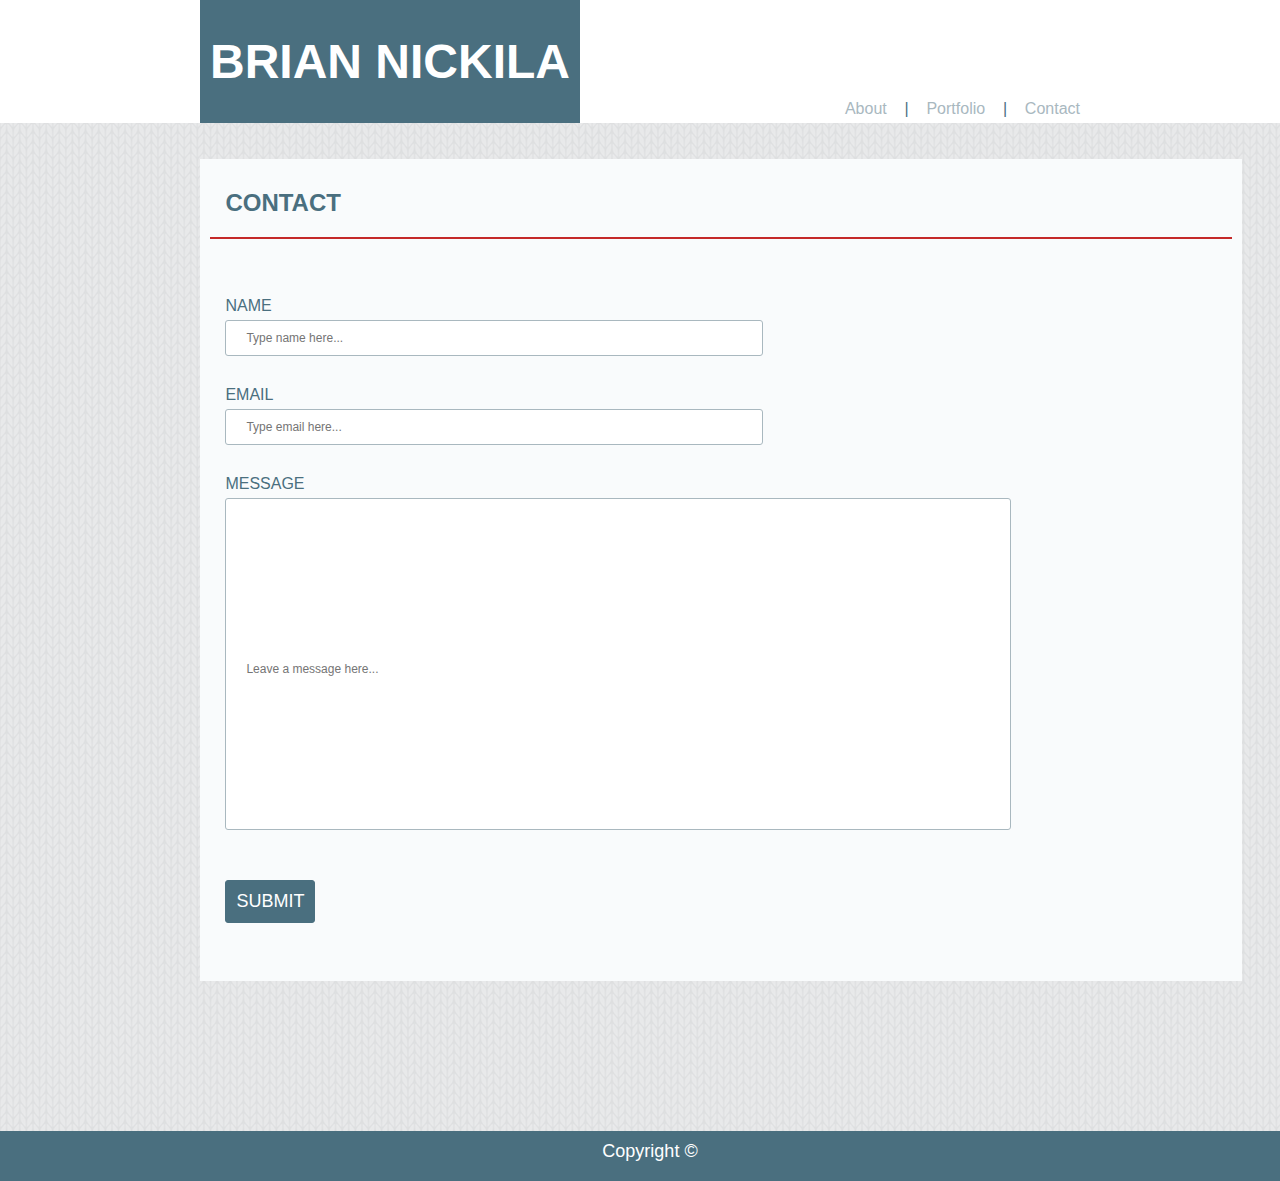
==== contact.html @ 96457a5b "First upload of portfolio website homework 1" ====
<!DOCTYPE html>
<html>
<head>
    <meta charset="utf-8"/>
    <title>CONTACT</title>
    <link rel="stylesheet" type="text/css" media="screen" href="assets/css/style.css"/>
</head>
<body>
   
    
    
    
    
    <header id="name">
        <h1>BRIAN NICKILA</h1>

    </header>
    <nav id="links">
        <a href="index.html">About &nbsp</a>&nbsp |  &nbsp<a href="portfolio.html">&nbsp Portfolio &nbsp</a>&nbsp | &nbsp<a id="right" href="contact.html">&nbsp Contact</a>
            
    </nav>
        
    
    <div class="boxAtTop">
        
        

    </div>
    <br>
    <br>
    <div id="mainStuff">
        <section class="picBio">     
        
        
            <h2>CONTACT</h2>
            
        
            <hr>
            <br>
            <br>
        
            <form action="/action_page.php">
                NAME<br>
                <input type="text" name="name" placeholder="Type name here...">
                <br>
                EMAIL<br>
                <input type="text" name="email" placeholder="Type email here...">
                <br>
                MESSAGE<br>
                <input type="message" name="message" placeholder="Leave a message here...">
                <br>
                <input type="submit" value="SUBMIT">

            </form>
        

    
            <br>
         
   
        </section>
    </div>
    <footer>
        Copyright ©
    </footer>

</body>
</html>
---- assets/css/style.css ----
body {
    font-family: Arial, Helvetica, sans-serif;
    background-image: url(../images/knitting250px.png);
    margin: 0 auto;
    color: #4A6F7F;
    
    
}
hr {
    display: block;
    height: 1px;
    border: 0;
    border-top: 2px solid rgb(196, 41, 41);
    margin: 1em 0;
    padding: 0; 
}

#name {
    float: left;
    margin-left: 200px;
    background-color: #4A6F7F;
    padding: 2px 10px 2px 10px;
    color: white;
    font-size: 24px;

}

a {
    color: #A9B8BF;
    text-decoration: none;
    
}
a:hover {
    color: #95DEFF;
}

#links {
    padding-top: 100px;
    height: 23px;
    width: 100%;
    text-align: right;
    bottom: 10px;
    background-color: white;
    
}
image {
    height: 200px;
    width: 200px;
}
#right {
    
    margin-right: 200px;
}
img {
    float: left;
    margin: 12px 15px 15px 15px;
    width: 300;
    
    border: 3px solid rgb(205, 216, 221);
    border-radius: 3px;
}
.picBio {
    
    background-color: rgb(249, 251, 252);
    padding-right: 1%;
    padding-left: 1%;
    padding-top: 1%;
    margin-bottom: 150px;

    
}

#mainStuff {
    
    min-width: 1042px;
    margin-left: 200px;
    margin-right: 200px;

}






p {
    padding-left: 20px;
    padding-right: 20px;
    text-align: justify;
    font-size: 18px;
}

.pp {
    padding-bottom: 40px;
}
.ppp {
    
    padding-top: 10px;
}

h2 {
    padding-left: 15px;
    color: #4A6F7F;
    
}


.container {
    border-radius: 5px;
   

    padding: 20px;
    margin-left: 200px;
    margin-right: 200px;
}


footer {
    
    height: 30px;
    width: 100%;
    background-color: #4A6F7F; 
    float: left;  
    bottom: 0;
    padding: 0;
    color: white;
    text-align: center;
    padding: 10px;
    font-size: 18px;


}
form {
    margin: 5px 15px 30px;
    
}




input[type=text], select {
    width: 50%;
    margin: 5px 15px 30px 0;
    padding: 10px 20px;
    font-size: 12px;
    color: #4A6F7F;
    outline: none;
    border: solid 1px #A9B8BF;
    border-radius: 3px;

}
input[type=submit] {
    
    margin-top: 20px;
    margin-bottom: 10px;
    color: white;
    outline: none;
    background-color: #4A6F7F;
    border: solid 1px #4A6F7F;
    padding: 10px;
    border-radius: 3px;
    font-size: 18px;
    
    


}
input[type=submit]:hover {
    background-color: rgb(46, 77, 90);
    border-color: rgb(46, 77, 90);
    


}

input[type=message] {
    width: 75%;
    height: 300px;
    font-size: 12px;
    color: #4A6F7F;
    margin: 5px 15px 30px 0;
    padding: 10px 20px;
    outline: none;
    border: solid 1px #A9B8BF;
    border-radius: 3px;
    
}
input[name=message] {
    padding-top: 20px;
}


.gallery {
    float: left;

}
.gallery img {
    
    width: 300px;
    

}
.description {
    padding: 20px;
}
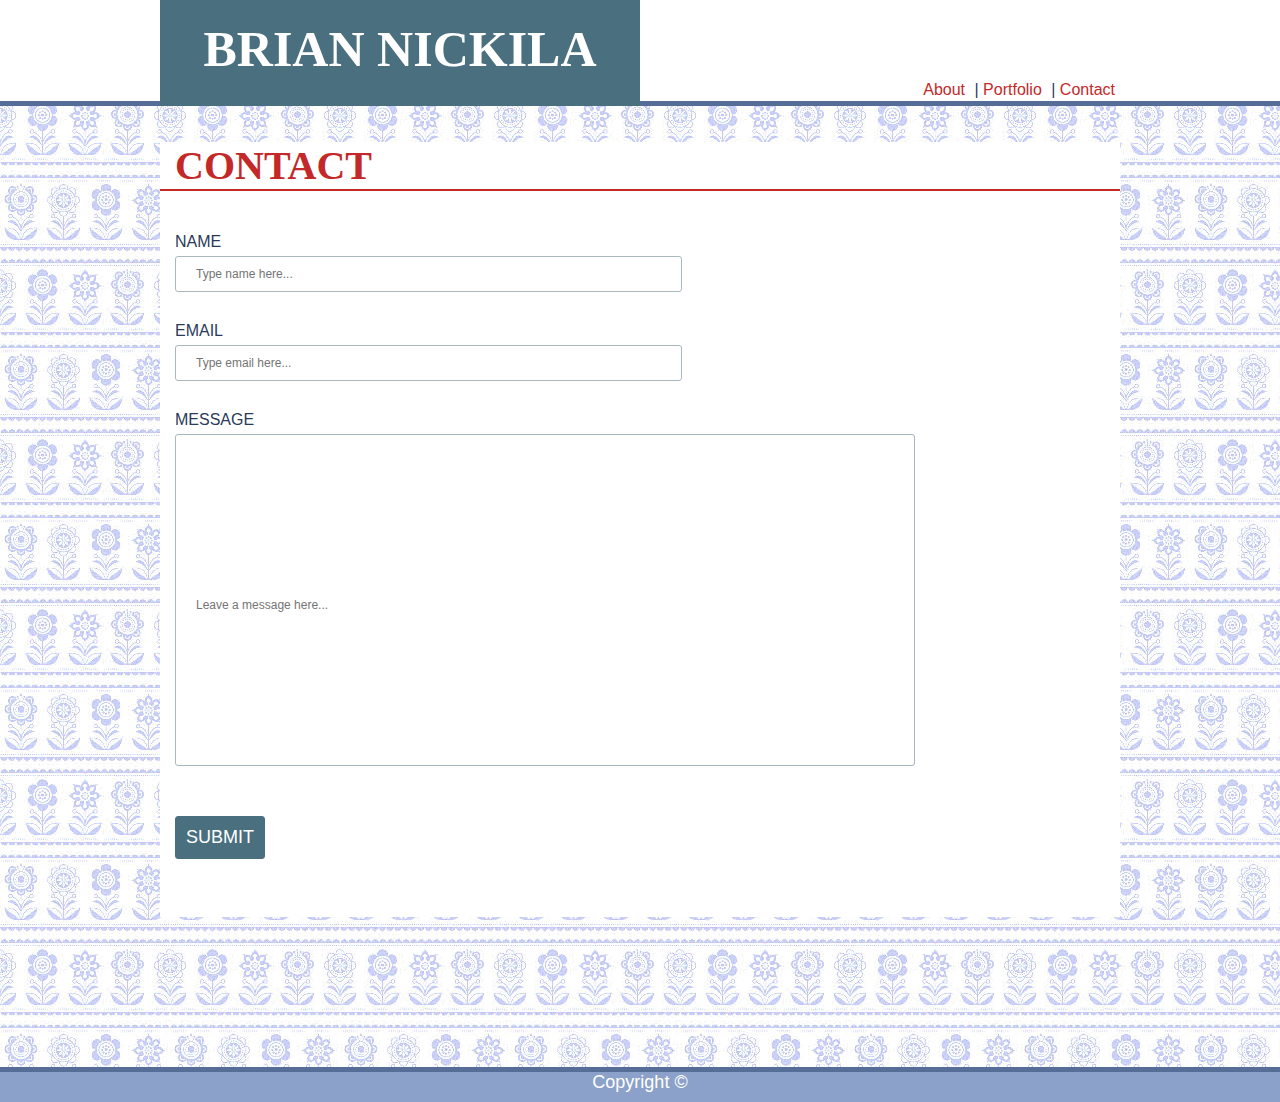
==== commit eb5ea666: "full website html and css" ====
--- a/contact.html
+++ b/contact.html
@@ -11,21 +11,23 @@
     
     
     
-    <header id="name">
-        <h1>BRIAN NICKILA</h1>
-
-    </header>
-    <nav id="links">
-        <a href="index.html">About &nbsp</a>&nbsp |  &nbsp<a href="portfolio.html">&nbsp Portfolio &nbsp</a>&nbsp | &nbsp<a id="right" href="contact.html">&nbsp Contact</a>
-            
-    </nav>
-        
+        <section class="whiteBgrd">
     
-    <div class="boxAtTop">
-        
-        
-
-    </div>
+                <header class="name1">
+                    <h1>BRIAN NICKILA</h1>
+                </header>
+                
+                <nav class="pages">
+                   <div>
+                    <a href="index.html">About </a> | <a href="portfolio.html"> Portfolio </a> | <a href="contact.html"> Contact</a>
+                    </div>
+                </nav>
+                
+                </section>
+                <div class="boxAtTop">
+                </div>
+                <div class="footLine">
+                </div>
     <br>
     <br>
     <div id="mainStuff">
@@ -60,6 +62,8 @@
    
         </section>
     </div>
+    <div class="footLine">
+    </div>
     <footer>
         Copyright ©
     </footer>
--- a/assets/css/style.css
+++ b/assets/css/style.css
@@ -1,8 +1,53 @@
+
+
+.whiteBgrd {
+    
+    margin: auto;
+    width: 960px;
+
+
+}
+h1 {
+    margin-top: 20px;
+    font-size: 50px;
+}
+
+.name1 {
+    background-color: #4A6F7F;
+    color: white;
+    text-align: center;
+    padding-top: 0;
+    padding-bottom: 5px;
+    float: left;
+    width: 480px;
+    margin: auto;
+    height: 101px;
+    font-family: Georgia, 'Times New Roman', Times, serif;
+}
+
+.pages {
+    text-align: right;
+    vertical-align: bottom;
+    background-color: white;
+    width: 480px;
+    margin: auto;
+    float: left;
+    height: 101px;
+    line-height: 180px;
+
+}
+
+.boxAtTop {
+    padding-top: 78px;
+    height: 23px;
+    background-color: white;
+}
+
 body {
     font-family: Arial, Helvetica, sans-serif;
-    background-image: url(../images/knitting250px.png);
+    background-image: url(../images/images.jpeg);
     margin: 0 auto;
-    color: #4A6F7F;
+    color: #2B3A5A;
     
     
 }
@@ -11,76 +56,63 @@
     height: 1px;
     border: 0;
     border-top: 2px solid rgb(196, 41, 41);
-    margin: 1em 0;
-    padding: 0; 
-}
-
-#name {
-    float: left;
-    margin-left: 200px;
-    background-color: #4A6F7F;
-    padding: 2px 10px 2px 10px;
-    color: white;
-    font-size: 24px;
-
-}
+    margin: 0;
+     
+}
+
 
 a {
-    color: #A9B8BF;
+    color: rgb(196, 41, 41);
     text-decoration: none;
+    padding-right: 5px;
     
 }
 a:hover {
-    color: #95DEFF;
+    color: rgb(231, 77, 77);
 }
 
 #links {
-    padding-top: 100px;
+    padding-top: 78px;
     height: 23px;
-    width: 100%;
     text-align: right;
     bottom: 10px;
     background-color: white;
-    
-}
-image {
-    height: 200px;
-    width: 200px;
-}
-#right {
-    
-    margin-right: 200px;
-}
-img {
-    float: left;
-    margin: 12px 15px 15px 15px;
-    width: 300;
-    
-    border: 3px solid rgb(205, 216, 221);
-    border-radius: 3px;
-}
+    padding-right: 20px;
+    
+}
+
+
+
+.photo {
+    float: left;
+}
+
 .picBio {
     
-    background-color: rgb(249, 251, 252);
-    padding-right: 1%;
-    padding-left: 1%;
-    padding-top: 1%;
+    background-color: white;
     margin-bottom: 150px;
 
     
 }
 
+.footLine {
+    width: 100%;
+    background-color: rgb(86, 109, 151);
+    height: 5px; 
+}
+
+.footLine1 {
+    width: 100%;
+    background-color: rgb(139, 161, 201);
+    height: 3px; 
+}
+
 #mainStuff {
     
-    min-width: 1042px;
-    margin-left: 200px;
-    margin-right: 200px;
-
-}
-
-
-
-
+    width: 960px;
+    margin: auto;
+
+}
 
 
 p {
@@ -95,12 +127,15 @@
 }
 .ppp {
     
-    padding-top: 10px;
+    padding-top: 0;
 }
 
 h2 {
+    font-family: Georgia, 'Times New Roman', Times, serif;
     padding-left: 15px;
-    color: #4A6F7F;
+    color: rgb(196, 41, 41);
+    font-size: 40px;
+    margin: 0 auto;
     
 }
 
@@ -119,13 +154,13 @@
     
     height: 30px;
     width: 100%;
-    background-color: #4A6F7F; 
-    float: left;  
+    background-color: rgb(139, 161, 201); 
+    /*float: left;  */
     bottom: 0;
-    padding: 0;
+    /*padding: 0;*/
     color: white;
     text-align: center;
-    padding: 10px;
+    /*padding: 10px;*/
     font-size: 18px;
 
 
@@ -190,16 +225,63 @@
 }
 
 
-.gallery {
-    float: left;
-
-}
-.gallery img {
-    
+div.gallery {
+    position: relative;
+    
+
+}
+.description {
+    padding: 2px;
+    position: absolute;
+    bottom: 80px;
+    margin: 0 auto;
+    text-align: center;
+    background-color: rgba(74, 111, 127, .5);
+    color: white;
+    width: 271px;
+    margin: 21px;
+}
+.column img {
+    width: 270px;
+    margin: 20px;
+    border: 3px solid rgb(205, 216, 221);
+    border-radius: 3px;
+}
+.column {
+    position: relative;
+    float: left;
+    width: 33.33%;
+}
+
+.row::after {
+    content: "";
+    clear: both;
+    display: table;
+}
+
+#centerText a {
+    color: rgb(196, 41, 41);
+    font-size: 18px;
+    font-weight: bold;
+   
+}
+
+#centerText a:hover {
+    color: rgb(231, 77, 77);
+}
+
+#centerText {
+    text-align: right;
+    margin-right: 60px;
+}
+img {
     width: 300px;
-    
-
-}
-.description {
-    padding: 20px;
+    margin: 16px 10px 0 20px;
+    border: solid 3px #A9B8BF;
+}
+
+
+.row {
+    width: 960px;
+    margin: 0;
 }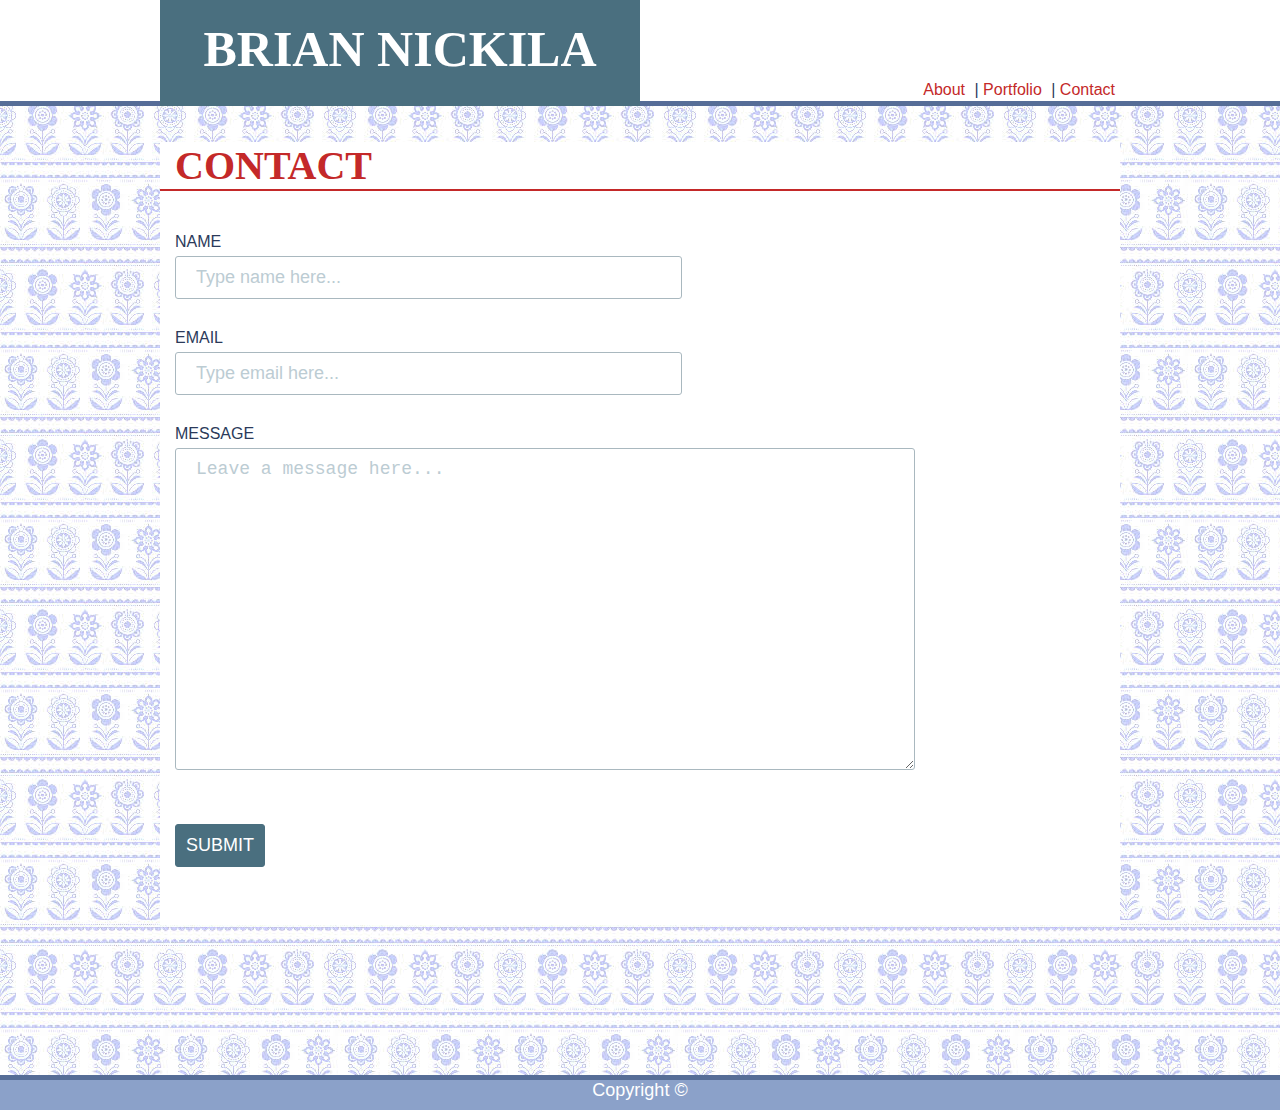
==== commit 1d9a943f: "fixed message field vertical allignment of text" ====
--- a/contact.html
+++ b/contact.html
@@ -11,23 +11,23 @@
     
     
     
-        <section class="whiteBgrd">
+   <section class="whiteBgrd">
     
-                <header class="name1">
-                    <h1>BRIAN NICKILA</h1>
-                </header>
-                
-                <nav class="pages">
-                   <div>
-                    <a href="index.html">About </a> | <a href="portfolio.html"> Portfolio </a> | <a href="contact.html"> Contact</a>
-                    </div>
-                </nav>
-                
-                </section>
-                <div class="boxAtTop">
-                </div>
-                <div class="footLine">
-                </div>
+    <header class="name1">
+        <h1>BRIAN NICKILA</h1>
+    </header>
+    
+    <nav class="pages">
+       <div>
+        <a href="index.html">About </a> | <a href="portfolio.html"> Portfolio </a> | <a href="contact.html"> Contact</a>
+        </div>
+    </nav>
+    
+    </section>
+    <div class="boxAtTop">
+    </div>
+    <div class="footLine">
+    </div>
     <br>
     <br>
     <div id="mainStuff">
@@ -48,8 +48,9 @@
                 EMAIL<br>
                 <input type="text" name="email" placeholder="Type email here...">
                 <br>
-                MESSAGE<br>
-                <input type="message" name="message" placeholder="Leave a message here...">
+                MESSAGE
+                <br>
+                <textarea placeholder="Leave a message here..."></textarea>
                 <br>
                 <input type="submit" value="SUBMIT">
 
--- a/assets/css/style.css
+++ b/assets/css/style.css
@@ -169,7 +169,10 @@
     margin: 5px 15px 30px;
     
 }
-
+::placeholder {
+    color: rgb(188, 204, 211);
+    font-weight: lighter;
+}
 
 
 
@@ -177,8 +180,8 @@
     width: 50%;
     margin: 5px 15px 30px 0;
     padding: 10px 20px;
-    font-size: 12px;
-    color: #4A6F7F;
+    font-size: 18px;
+    color: #2B3A5A;
     outline: none;
     border: solid 1px #A9B8BF;
     border-radius: 3px;
@@ -208,10 +211,10 @@
 
 }
 
-input[type=message] {
+textarea {
     width: 75%;
     height: 300px;
-    font-size: 12px;
+    font-size: 18px;
     color: #4A6F7F;
     margin: 5px 15px 30px 0;
     padding: 10px 20px;
@@ -219,7 +222,9 @@
     border: solid 1px #A9B8BF;
     border-radius: 3px;
     
-}
+
+}
+
 input[name=message] {
     padding-top: 20px;
 }
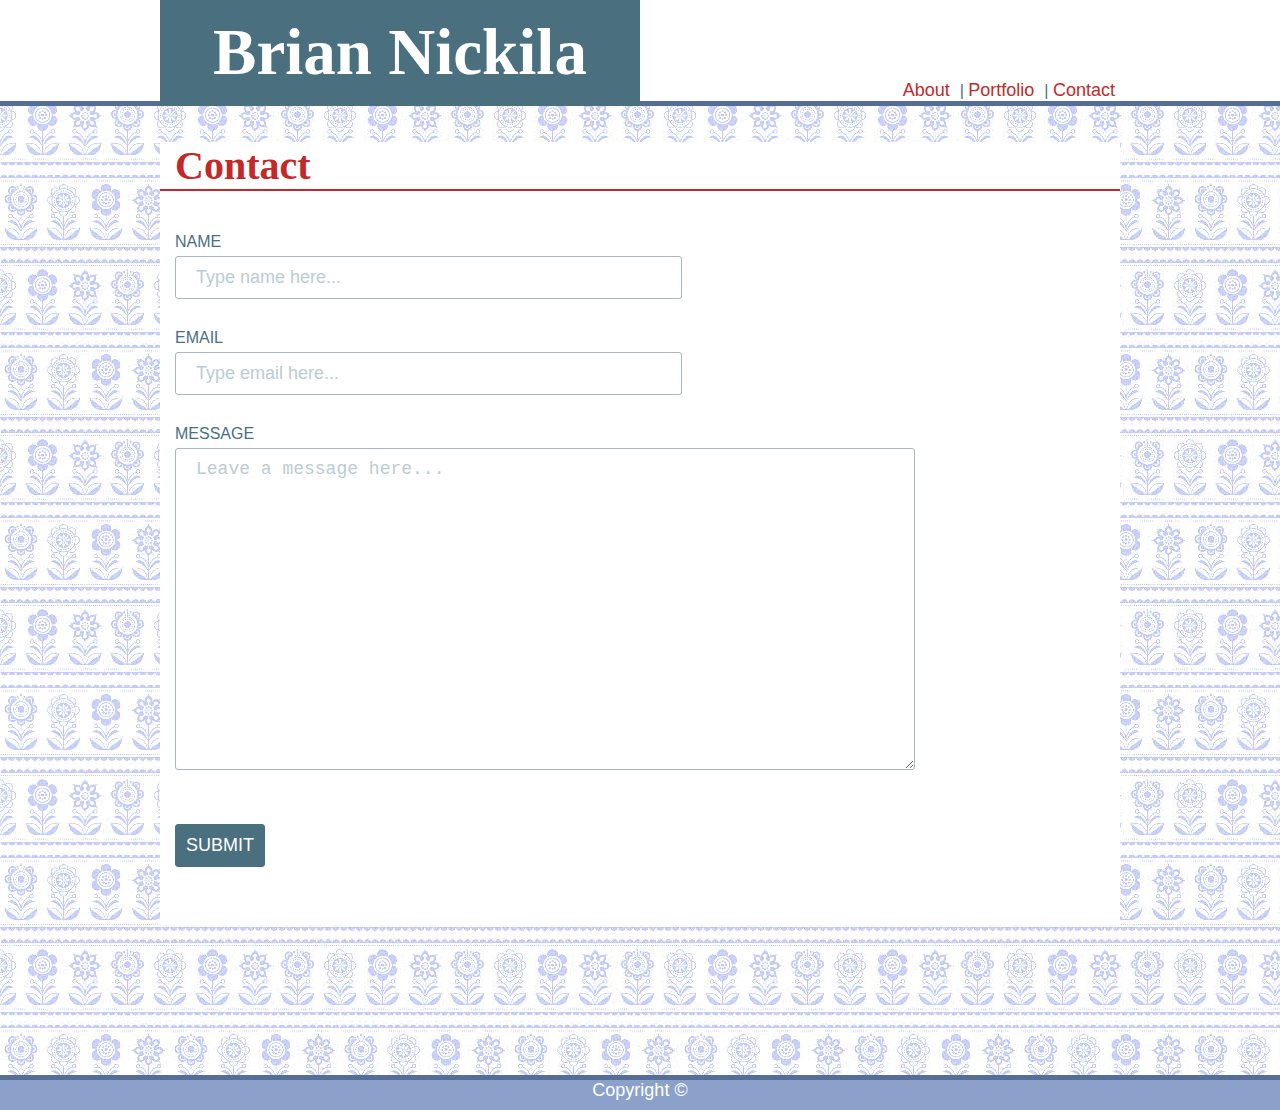
==== commit 583ec490: "small changes to css and added actual bio instead of lorem ipsum text" ====
--- a/contact.html
+++ b/contact.html
@@ -14,7 +14,7 @@
    <section class="whiteBgrd">
     
     <header class="name1">
-        <h1>BRIAN NICKILA</h1>
+        <h1>Brian Nickila</h1>
     </header>
     
     <nav class="pages">
@@ -34,7 +34,7 @@
         <section class="picBio">     
         
         
-            <h2>CONTACT</h2>
+            <h2>Contact</h2>
             
         
             <hr>
--- a/assets/css/style.css
+++ b/assets/css/style.css
@@ -8,8 +8,8 @@
 
 }
 h1 {
-    margin-top: 20px;
-    font-size: 50px;
+    margin-top: 15px;
+    font-size: 65px;
 }
 
 .name1 {
@@ -47,7 +47,8 @@
     font-family: Arial, Helvetica, sans-serif;
     background-image: url(../images/images.jpeg);
     margin: 0 auto;
-    color: #2B3A5A;
+    color: #4A6F7F;
+    font-weight: 100;
     
     
 }
@@ -65,6 +66,7 @@
     color: rgb(196, 41, 41);
     text-decoration: none;
     padding-right: 5px;
+    font-size: 18px;
     
 }
 a:hover {
@@ -72,6 +74,7 @@
 }
 
 #links {
+    
     padding-top: 78px;
     height: 23px;
     text-align: right;
@@ -116,10 +119,13 @@
 
 
 p {
-    padding-left: 20px;
-    padding-right: 20px;
-    text-align: justify;
-    font-size: 18px;
+    padding-left: 30px;
+    padding-right: 30px;
+    text-align: left;
+    font-size: 20px;
+    line-height: 1.75;
+    font-weight: 100;
+    color: rgb(87, 116, 153);
 }
 
 .pp {
@@ -215,7 +221,7 @@
     width: 75%;
     height: 300px;
     font-size: 18px;
-    color: #4A6F7F;
+    color: #2B3A5A;;
     margin: 5px 15px 30px 0;
     padding: 10px 20px;
     outline: none;
@@ -225,9 +231,7 @@
 
 }
 
-input[name=message] {
-    padding-top: 20px;
-}
+
 
 
 div.gallery {
@@ -268,6 +272,8 @@
     color: rgb(196, 41, 41);
     font-size: 18px;
     font-weight: bold;
+    font-family: Arial, Helvetica, sans-serif;
+    
    
 }
 
@@ -278,11 +284,12 @@
 #centerText {
     text-align: right;
     margin-right: 60px;
+    font-family: Arial, Helvetica, sans-serif;
 }
 img {
-    width: 300px;
-    margin: 16px 10px 0 20px;
-    border: solid 3px #A9B8BF;
+    width: 250px;
+    margin: 27px 20px 0 27px;
+    border: solid 3px rgb(200, 211, 216);
 }
 
 
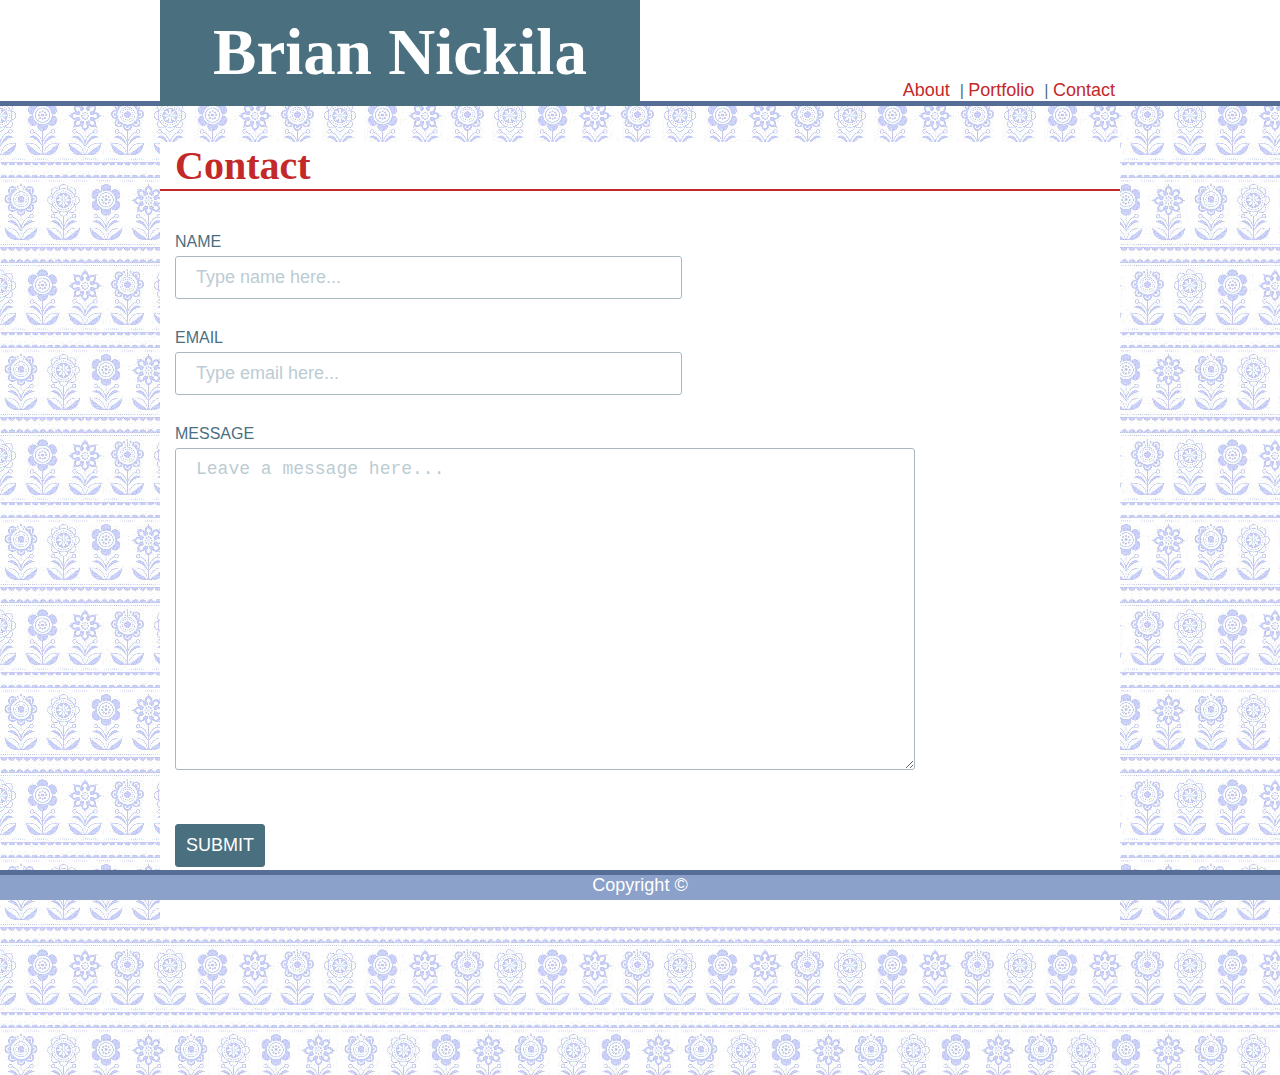
==== commit 24cd5de5: "made sticky footer and added comments to html" ====
--- a/contact.html
+++ b/contact.html
@@ -3,6 +3,7 @@
 <head>
     <meta charset="utf-8"/>
     <title>CONTACT</title>
+    <!-- links to css sheet -->
     <link rel="stylesheet" type="text/css" media="screen" href="assets/css/style.css"/>
 </head>
 <body>
@@ -10,7 +11,7 @@
     
     
     
-    
+   <!-- Top section with name and links --> 
    <section class="whiteBgrd">
     
     <header class="name1">
@@ -24,12 +25,14 @@
     </nav>
     
     </section>
+    <!-- Background empty color to block out background image for top section -->
     <div class="boxAtTop">
     </div>
     <div class="footLine">
     </div>
     <br>
     <br>
+    <!-- This is the stuff that changes from page to page -->
     <div id="mainStuff">
         <section class="picBio">     
         
@@ -63,11 +66,11 @@
    
         </section>
     </div>
-    <div class="footLine">
-    </div>
+    <!-- Sticky footer with line above it -->
     <footer>
+        <div class="footLine">
+        </div>
         Copyright ©
     </footer>
-
 </body>
 </html>--- a/assets/css/style.css
+++ b/assets/css/style.css
@@ -1,12 +1,8 @@
-
-
-.whiteBgrd {
-    
+.whiteBgrd {  
     margin: auto;
     width: 960px;
-
-
-}
+}
+
 h1 {
     margin-top: 15px;
     font-size: 65px;
@@ -34,7 +30,6 @@
     float: left;
     height: 101px;
     line-height: 180px;
-
 }
 
 .boxAtTop {
@@ -48,54 +43,44 @@
     background-image: url(../images/images.jpeg);
     margin: 0 auto;
     color: #4A6F7F;
-    font-weight: 100;
-    
-    
-}
+    font-weight: 100;    
+}
+
 hr {
     display: block;
     height: 1px;
     border: 0;
     border-top: 2px solid rgb(196, 41, 41);
-    margin: 0;
-     
-}
-
+    margin: 0;    
+}
 
 a {
     color: rgb(196, 41, 41);
     text-decoration: none;
     padding-right: 5px;
-    font-size: 18px;
-    
-}
+    font-size: 18px;    
+}
+
 a:hover {
     color: rgb(231, 77, 77);
 }
 
-#links {
-    
+#links {   
     padding-top: 78px;
     height: 23px;
     text-align: right;
     bottom: 10px;
     background-color: white;
-    padding-right: 20px;
-    
-}
-
-
+    padding-right: 20px;  
+}
 
 .photo {
     float: left;
 }
 
-.picBio {
-    
-    background-color: white;
-    margin-bottom: 150px;
-
-    
+.picBio {    
+    background-color: white;
+    margin-bottom: 150px; 
 }
 
 .footLine {
@@ -104,19 +89,10 @@
     height: 5px; 
 }
 
-.footLine1 {
-    width: 100%;
-    background-color: rgb(139, 161, 201);
-    height: 3px; 
-}
-
-#mainStuff {
-    
+#mainStuff {    
     width: 960px;
     margin: auto;
-
-}
-
+}
 
 p {
     padding-left: 30px;
@@ -131,8 +107,8 @@
 .pp {
     padding-bottom: 40px;
 }
-.ppp {
-    
+
+.ppp {   
     padding-top: 0;
 }
 
@@ -141,46 +117,35 @@
     padding-left: 15px;
     color: rgb(196, 41, 41);
     font-size: 40px;
-    margin: 0 auto;
-    
-}
-
+    margin: 0 auto;   
+}
 
 .container {
     border-radius: 5px;
-   
-
     padding: 20px;
     margin-left: 200px;
     margin-right: 200px;
 }
 
-
 footer {
-    
+    position: fixed;
     height: 30px;
     width: 100%;
     background-color: rgb(139, 161, 201); 
-    /*float: left;  */
     bottom: 0;
-    /*padding: 0;*/
     color: white;
     text-align: center;
-    /*padding: 10px;*/
-    font-size: 18px;
-
-
-}
+    font-size: 18px;
+}
+
 form {
-    margin: 5px 15px 30px;
-    
-}
+    margin: 5px 15px 30px;   
+}
+
 ::placeholder {
     color: rgb(188, 204, 211);
     font-weight: lighter;
 }
-
-
 
 input[type=text], select {
     width: 50%;
@@ -191,10 +156,9 @@
     outline: none;
     border: solid 1px #A9B8BF;
     border-radius: 3px;
-
-}
-input[type=submit] {
-    
+}
+
+input[type=submit] {   
     margin-top: 20px;
     margin-bottom: 10px;
     color: white;
@@ -204,17 +168,11 @@
     padding: 10px;
     border-radius: 3px;
     font-size: 18px;
-    
-    
-
-
-}
+}
+
 input[type=submit]:hover {
     background-color: rgb(46, 77, 90);
     border-color: rgb(46, 77, 90);
-    
-
-
 }
 
 textarea {
@@ -227,18 +185,12 @@
     outline: none;
     border: solid 1px #A9B8BF;
     border-radius: 3px;
-    
-
-}
-
-
-
+}
 
 div.gallery {
     position: relative;
-    
-
-}
+}
+
 .description {
     padding: 2px;
     position: absolute;
@@ -250,12 +202,14 @@
     width: 271px;
     margin: 21px;
 }
+
 .column img {
     width: 270px;
     margin: 20px;
     border: 3px solid rgb(205, 216, 221);
     border-radius: 3px;
 }
+
 .column {
     position: relative;
     float: left;
@@ -272,9 +226,7 @@
     color: rgb(196, 41, 41);
     font-size: 18px;
     font-weight: bold;
-    font-family: Arial, Helvetica, sans-serif;
-    
-   
+    font-family: Arial, Helvetica, sans-serif;  
 }
 
 #centerText a:hover {
@@ -286,13 +238,13 @@
     margin-right: 60px;
     font-family: Arial, Helvetica, sans-serif;
 }
+
 img {
     width: 250px;
     margin: 27px 20px 0 27px;
     border: solid 3px rgb(200, 211, 216);
 }
 
-
 .row {
     width: 960px;
     margin: 0;
